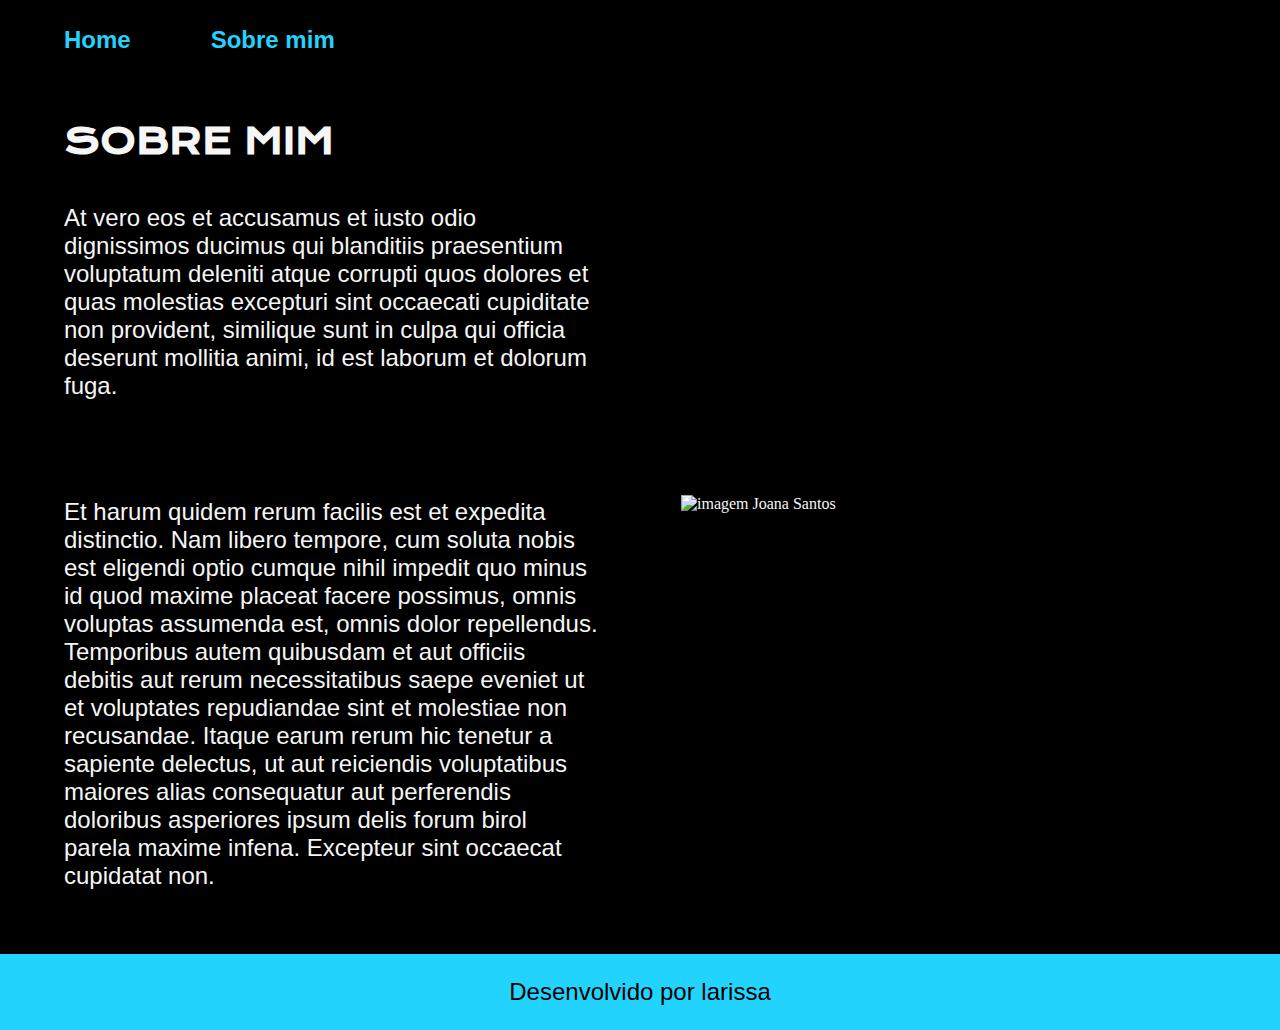
==== about.html @ f26066c0 "Add files via upload" ====
<!DOCTYPE html>
<html lang="pt-br">
<head>
    <meta charset="UTF-8">
    <meta http-equiv="X-UA-Compatible" content="IE=edge">
    <meta name="viewport" content="width=device-width, initial-scale=1.0">
    <title> SOBRE MIM</title>
    <link rel="stylesheet" href="./styles/style.css">
</head>

<body>
    <header class="cabecalho">
        <nav class="cabecalho__menu">
           <a class="cabecalho__menu__link" href="index.html">Home</a> 
           <a class="cabecalho__menu__link" href="about.html">Sobre mim</a> 
        </nav>


    </header>

    <main class="apresentacao" >
        <section class="apresentacao__conteudo class="apresentacao__conteudo_texto"">
        <H1 class="apresentacao__conteudo__titulo">SOBRE MIM</H1>
        <p class="apresentacao__conteudo_texto">At vero eos et accusamus et iusto odio dignissimos ducimus qui blanditiis praesentium voluptatum deleniti atque corrupti quos dolores et quas molestias excepturi sint occaecati cupiditate non provident, 
            similique sunt in culpa qui officia deserunt mollitia animi, id est laborum et dolorum fuga.
        </p>
        <br>
        <p class="apresentacao__conteudo_texto">
            Et harum quidem rerum facilis est et expedita distinctio. Nam libero tempore, cum soluta nobis est eligendi optio cumque nihil impedit quo minus id quod maxime placeat facere possimus, omnis voluptas assumenda est, omnis dolor repellendus. Temporibus autem quibusdam et aut officiis debitis aut rerum necessitatibus saepe eveniet ut et voluptates repudiandae sint et molestiae non recusandae. Itaque earum rerum hic tenetur a sapiente delectus, ut aut reiciendis voluptatibus maiores alias consequatur aut perferendis doloribus asperiores ipsum delis forum birol parela maxime infena. Excepteur sint occaecat cupidatat non.
        </p>
    </section>
    <img class="apresentacao__img" src="img/imagem.png" alt="imagem Joana Santos">
    </main>
    <footer>
        <p>Desenvolvido por larissa</p>
    </footer>

</body>

</html>
---- styles/style.css ----
@import url('https://fonts.googleapis.com/css2?family=Krona+One&family=Montserrat&display=swap');

 :root{
    --preto:#000000;
    --azul: #22D4FD;
    --cinza: #f6f6f6;

    
} 

*{
    margin: 0;
    padding: 0;
   
}
.cabecalho{
    padding: 2% 0% 0% 5%;

    
}
.cabecalho__menu{
    display: flex;
    gap: 80px;
}
.cabecalho__menu__link{


    font-family: ' montserrat', sans-serif;  
    color: var(--azul);
    font-size: 1.5rem;
    font-weight: 600;
    text-decoration: none;
}


body{
    background-color:var(--preto);
    color: var(--cinza);
    /* height: 100vh; */
    box-sizing: border-box;

}
.strong-azul{
    color: var(--azul);
}
.apresentacao{
   display: flex;
    align-items: center;
    justify-content: space-between;
    margin: 5% 5%;
    gap: 82px;
     
}
.apresentacao__conteudo{
    width: 50%;
    display: flex;
    flex-direction: column;
    gap: 40px;
   
}

    .apresentacao__conteudo__titulo{
        font-size: 2.25rem;
        font-family:  'Krona One', sans-serif;
    }
    .apresentacao__conteudo_texto{
        font-size: 1.5rem;
        font-family: ' montserrat', sans-serif;  
    }
    .apresentacao__links{
        display: flex;
        justify-content: space-between;
        flex-direction: column;
        gap: 32px;
        align-items: center;
    }
    .apresentacao__links__subtitulo{
        font-family:  'Krona One', sans-serif;
        font-weight: 400;
        
    }

  
    
    .apresentacao__links__link {
        display: flex;
        justify-content: center;
        border: 2px solid #22D4FD;
        width: 50%;
        text-align: center;
        border-radius: 8px;
        font-size: 1.5rem;
        font-weight: 600;
        padding: 21.5px 0;
        text-decoration: none;
        color: var(--cinza) ;
        font-family: 'Montserrat', sans-serif;
    }
    .apresentacao__links__link:hover{
        background-color: #272727;
      
    }

    .cabecalho__menu__link:hover{

       color:#ffffff;
    }

    .apresentacao__img{

        width: 50%;
    }

    footer{
        background-color:var(--azul);
        text-align: center;
        color: var(--preto);
        padding: 24px;
        font-family: 'Montsserrat', sans-serif;
        font-size: 1.5rem;
        font-weight: 400;
    }
    @media(max-width: 1100px){

        .apresentacao{
            flex-direction: column-reverse;


        }

        .apresentacao__conteudo{
            width: auto;
        }
        .cabecalho{
            padding: 10%;
        }
        .cabecalho__menu{
            justify-content: center;
        }
    }
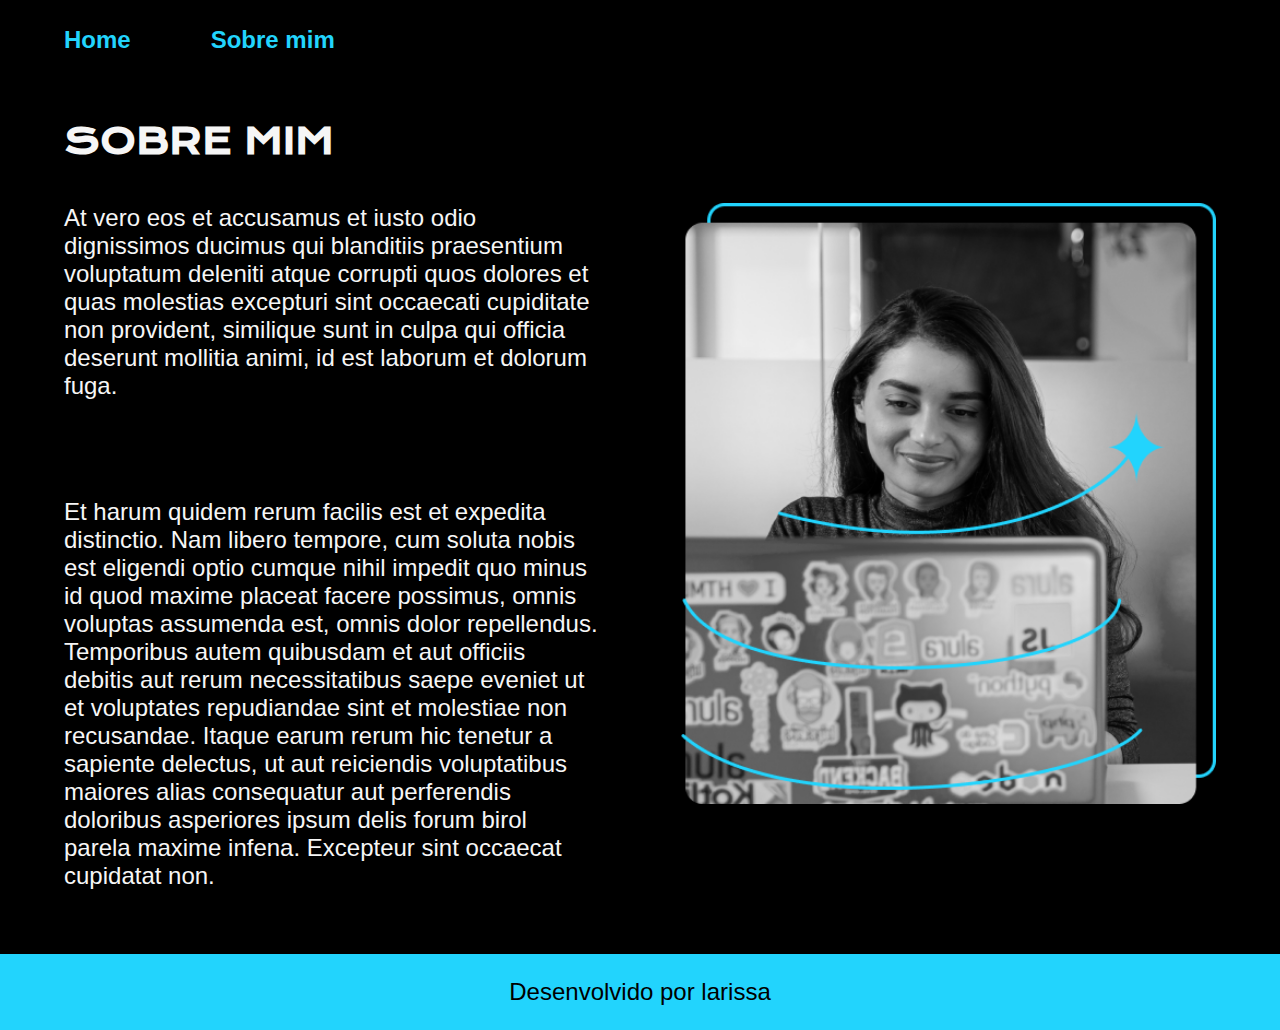
==== commit eec1de68: "img" ====
--- a/about.html
+++ b/about.html
@@ -19,7 +19,7 @@
     </header>
 
     <main class="apresentacao" >
-        <section class="apresentacao__conteudo class="apresentacao__conteudo_texto"">
+        <section class="apresentacao__conteudo">
         <H1 class="apresentacao__conteudo__titulo">SOBRE MIM</H1>
         <p class="apresentacao__conteudo_texto">At vero eos et accusamus et iusto odio dignissimos ducimus qui blanditiis praesentium voluptatum deleniti atque corrupti quos dolores et quas molestias excepturi sint occaecati cupiditate non provident, 
             similique sunt in culpa qui officia deserunt mollitia animi, id est laborum et dolorum fuga.
@@ -29,7 +29,7 @@
             Et harum quidem rerum facilis est et expedita distinctio. Nam libero tempore, cum soluta nobis est eligendi optio cumque nihil impedit quo minus id quod maxime placeat facere possimus, omnis voluptas assumenda est, omnis dolor repellendus. Temporibus autem quibusdam et aut officiis debitis aut rerum necessitatibus saepe eveniet ut et voluptates repudiandae sint et molestiae non recusandae. Itaque earum rerum hic tenetur a sapiente delectus, ut aut reiciendis voluptatibus maiores alias consequatur aut perferendis doloribus asperiores ipsum delis forum birol parela maxime infena. Excepteur sint occaecat cupidatat non.
         </p>
     </section>
-    <img class="apresentacao__img" src="img/imagem.png" alt="imagem Joana Santos">
+    <img class="apresentacao__img" src="img/Imagem.png" alt="imagem Joana Santos">
     </main>
     <footer>
         <p>Desenvolvido por larissa</p>
